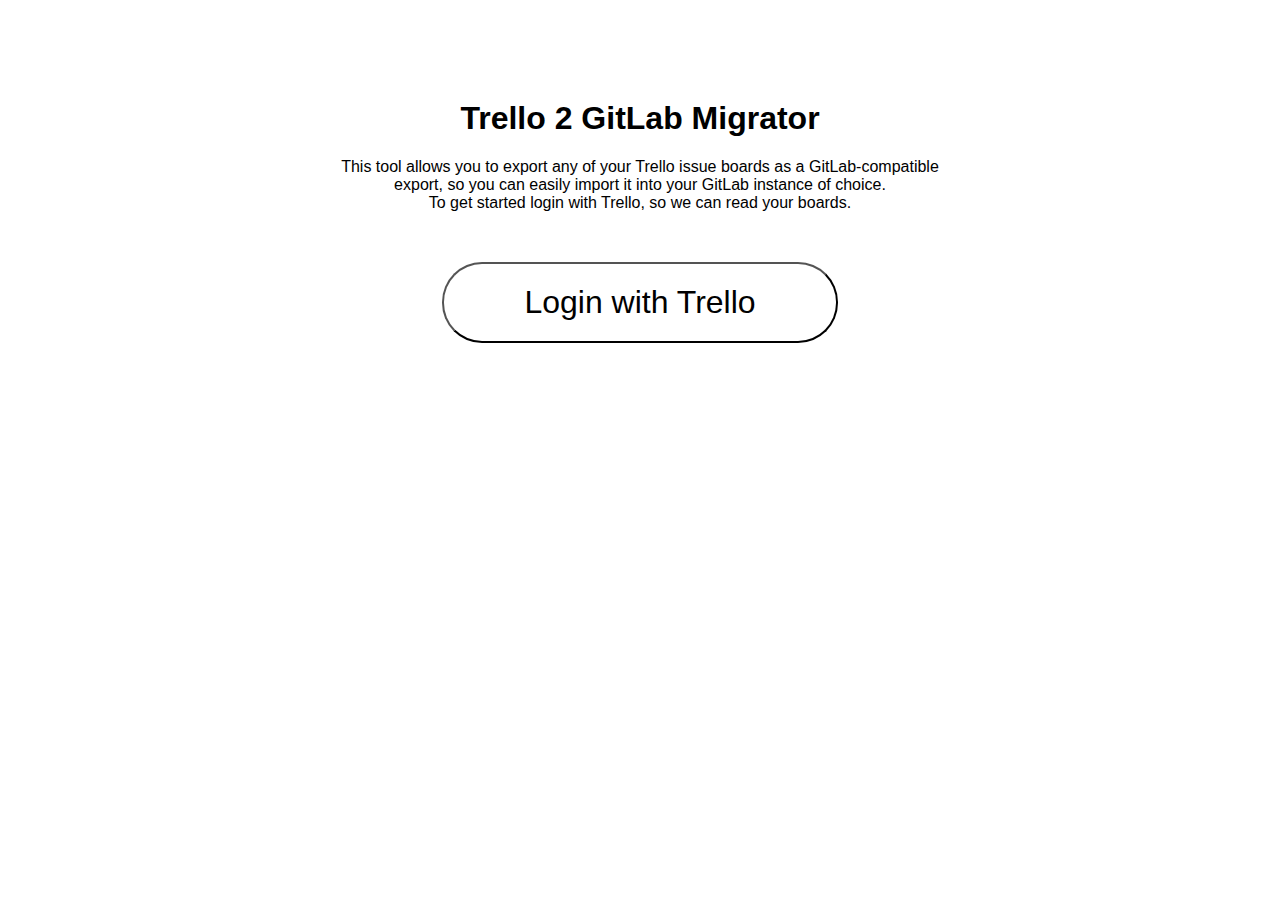
==== index.html @ 2b7982fc "Add login step" ====
<!doctype html>
<html lang="en">

<head>

    <meta charset="utf-8">
    <title>Trello 2 GitLab Migrator</title>
    <meta name="viewport" content="width=device-width, initial-scale=1">
    <meta name="author" content="Fabian Dietrich">
    <link rel="stylesheet" href="assets/style.css">
    <script src="assets/js/app.js"></script>
    <script src="assets/js/trello.js"></script>

</head>

<body>

<h1>Trello 2 GitLab Migrator</h1>

<main id="hello">

    <p>
        This tool allows you to export any of your Trello issue boards as a GitLab-compatible export,
        so you can easily import it into your GitLab instance of choice.<br>
        To get started login with Trello, so we can read your boards.
    </p>
    <button id="trello-login" onclick="trello_authorize()">Login with Trello</button>

</main>

<main id="choose-board">

    <p>Next up you need to choose the Trello issue board you would like to export.</p>
    <div id="trello-boards"></div>
    <a onclick="abort_all();">Use a different Trello account</a>

</main>

<main id="import">

</main>

<main id="convert">

</main>

<main id="export">

</main>

<noscript>This web application requires JavaScript to be turned on!</noscript>
<script>update_state();</script>

</body>

</html>
---- assets/style.css ----
* {
    box-sizing: border-box;
}

body {
    font-family: Arial, Helvetica, sans-serif;
    text-align: center;
}

h1 {
    margin-top: 100px;
}

main {
    display: none;
}

main p {
    max-width: 600px;
    margin: auto;
}

main a {
    color: #4693ff;
    text-decoration: underline;
    cursor: pointer;
}

#trello-login {
    margin-top: 50px;
    font-size: 24pt;
    border-radius: 40px;
    padding: 20px 80px;
    cursor: pointer;
    background: transparent;
}

#trello-boards {
    margin: 20px auto;
}
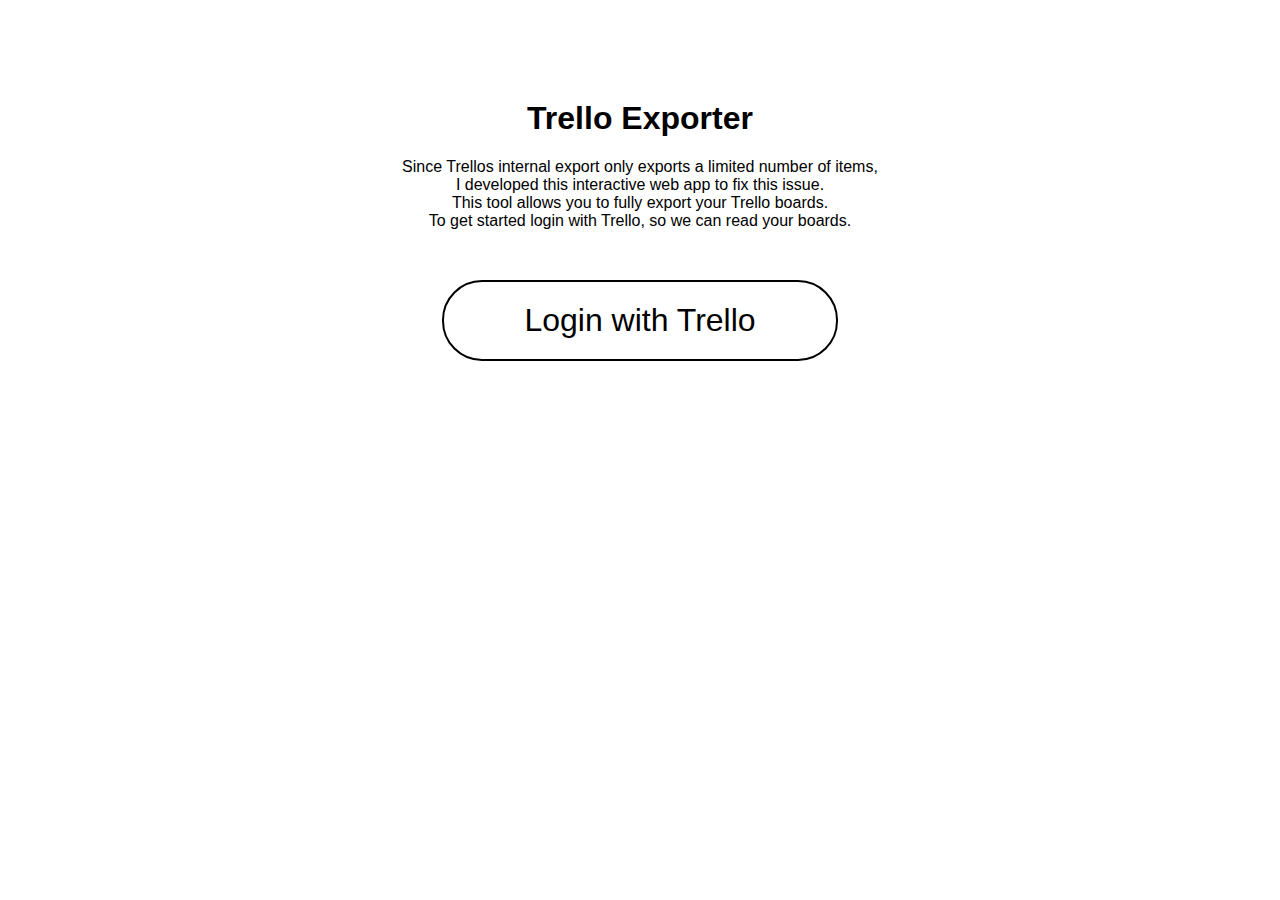
==== commit c85d7532: "Rebuild to only export and not convert" ====
--- a/index.html
+++ b/index.html
@@ -4,52 +4,28 @@
 <head>
 
     <meta charset="utf-8">
-    <title>Trello 2 GitLab Migrator</title>
+    <title>Trello Exporter</title>
     <meta name="viewport" content="width=device-width, initial-scale=1">
     <meta name="author" content="Fabian Dietrich">
     <link rel="stylesheet" href="assets/style.css">
-    <script src="assets/js/app.js"></script>
-    <script src="assets/js/trello.js"></script>
 
 </head>
 
 <body>
 
-<h1>Trello 2 GitLab Migrator</h1>
+<h1>Trello Exporter</h1>
 
-<main id="hello">
+<main>
 
     <p>
-        This tool allows you to export any of your Trello issue boards as a GitLab-compatible export,
-        so you can easily import it into your GitLab instance of choice.<br>
+        Since Trellos internal export only exports a limited number of items,<br>
+        I developed this interactive web app to fix this issue.<br>
+        This tool allows you to fully export your Trello boards.<br>
         To get started login with Trello, so we can read your boards.
     </p>
-    <button id="trello-login" onclick="trello_authorize()">Login with Trello</button>
+    <a id="trello-login" href="https://trello.com/1/authorize?response_type=token&key=5bb9050954a2a56e7a5f22bc41c76b3a&redirect_uri=https%3A%2F%2Fstudents.fim.uni-passau.de%2F~dietrich%2Ftrello-export%2Fexport.html&callback_method=fragment&scope=read&expiration=1hour&name=Trello%20Exporter">Login with Trello</a>
 
 </main>
-
-<main id="choose-board">
-
-    <p>Next up you need to choose the Trello issue board you would like to export.</p>
-    <div id="trello-boards"></div>
-    <a onclick="abort_all();">Use a different Trello account</a>
-
-</main>
-
-<main id="import">
-
-</main>
-
-<main id="convert">
-
-</main>
-
-<main id="export">
-
-</main>
-
-<noscript>This web application requires JavaScript to be turned on!</noscript>
-<script>update_state();</script>
 
 </body>
 
--- a/assets/style.css
+++ b/assets/style.css
@@ -9,10 +9,6 @@
 
 h1 {
     margin-top: 100px;
-}
-
-main {
-    display: none;
 }
 
 main p {
@@ -27,14 +23,69 @@
 }
 
 #trello-login {
+    display: inline-block;
     margin-top: 50px;
     font-size: 24pt;
     border-radius: 40px;
     padding: 20px 80px;
     cursor: pointer;
     background: transparent;
+    color: #000;
+    text-decoration: none;
+    border: 2px solid buttonborder;
 }
 
 #trello-boards {
     margin: 20px auto;
+    display: grid;
+    grid-template-columns: repeat(2, 1fr);
+    row-gap: 8px;
+    column-gap: 16px;
+    text-align: start;
+    max-width: 800px;
+}
+
+.trello-board {
+    cursor: pointer;
+    padding: 16px;
+    border: 1px solid rgba(61, 61, 61);
+    border-radius: 10px;
+    color: #000;
+    text-decoration: none;
+}
+
+.loader {
+    width: 48px;
+    height: 48px;
+    display: inline-block;
+    position: relative;
+    margin: 20px 0;
+}
+.loader::after,
+.loader::before {
+    content: '';  
+    box-sizing: border-box;
+    width: 48px;
+    height: 48px;
+    border-radius: 50%;
+    border: 2px solid #777;
+    position: absolute;
+    left: 0;
+    top: 0;
+    animation: animloader 2s linear infinite;
+}
+.loader::after {
+    transform: scale(0);
+    animation-delay: 1s;
+}
+  
+@keyframes animloader {
+    0% {
+        transform: scale(0);
+        opacity: 1;
+    }
+    100% {
+        transform: scale(1);
+        opacity: 0;
+    }
 }